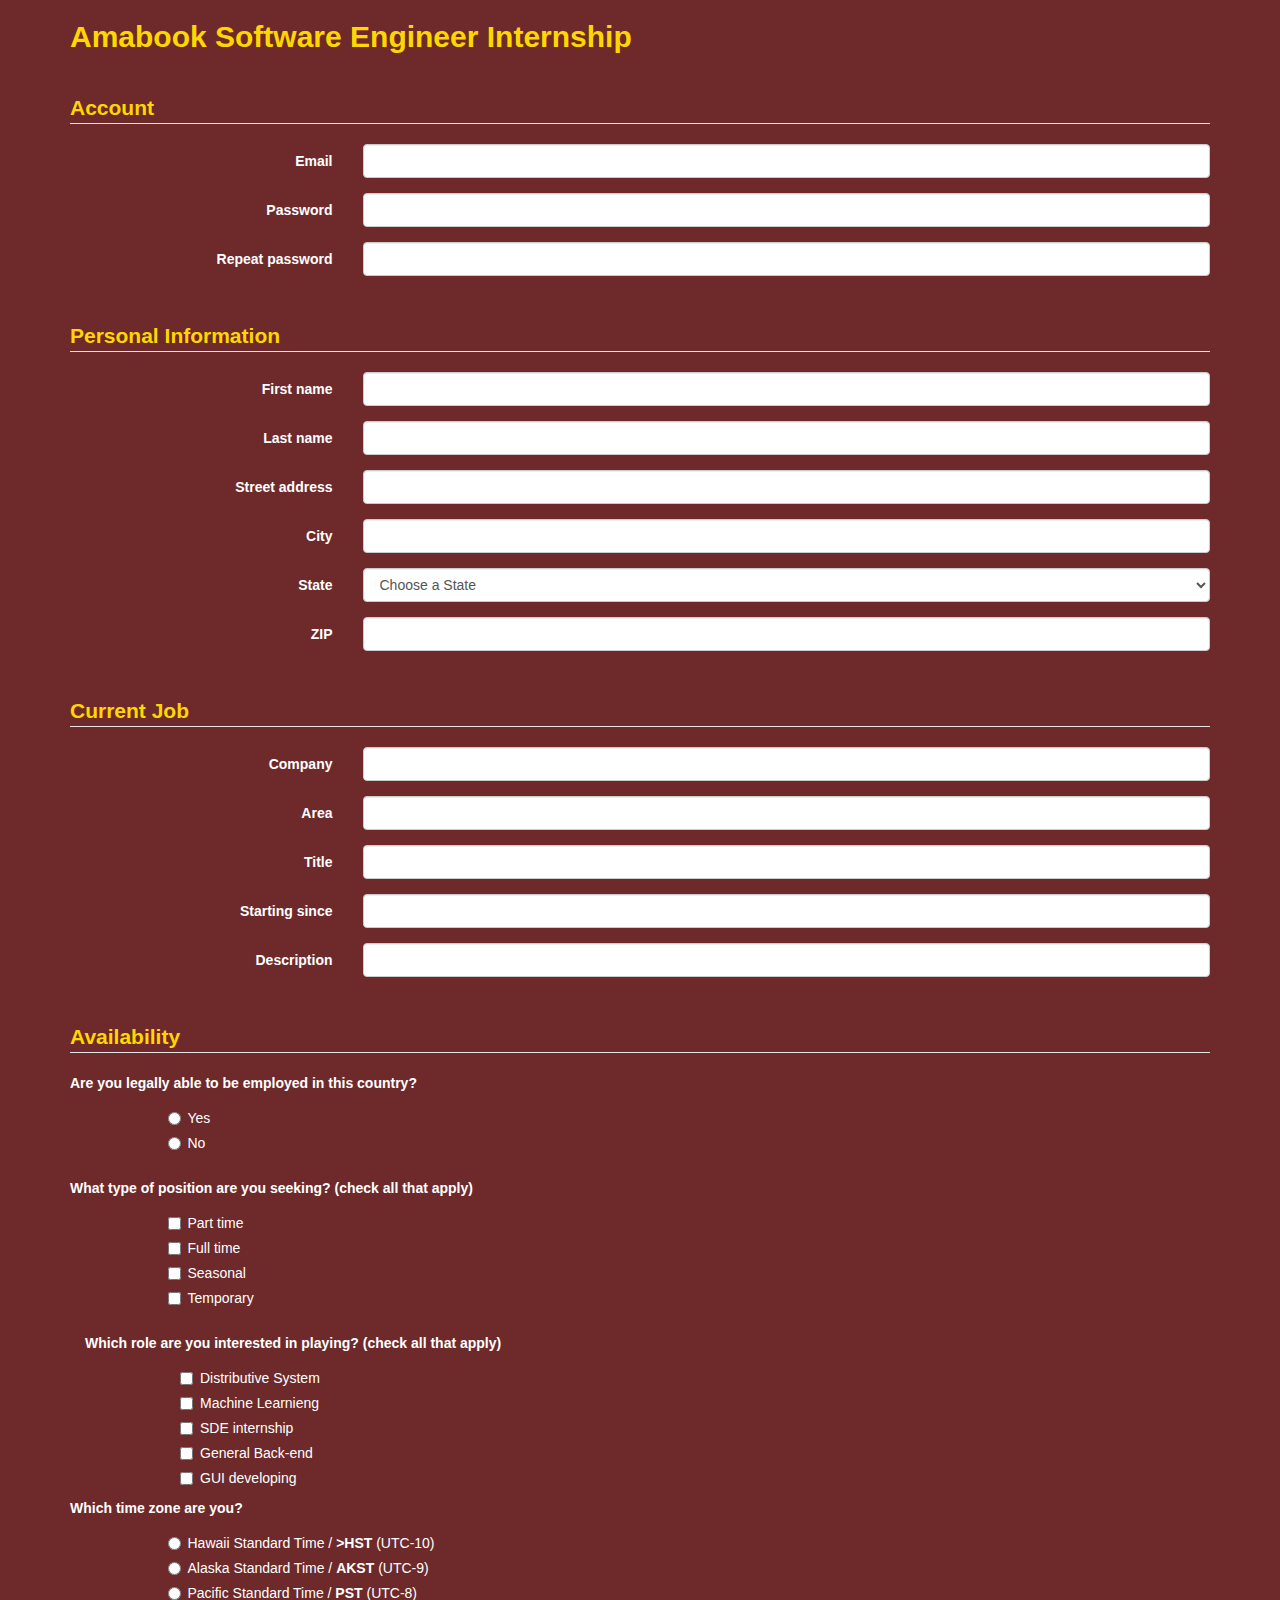
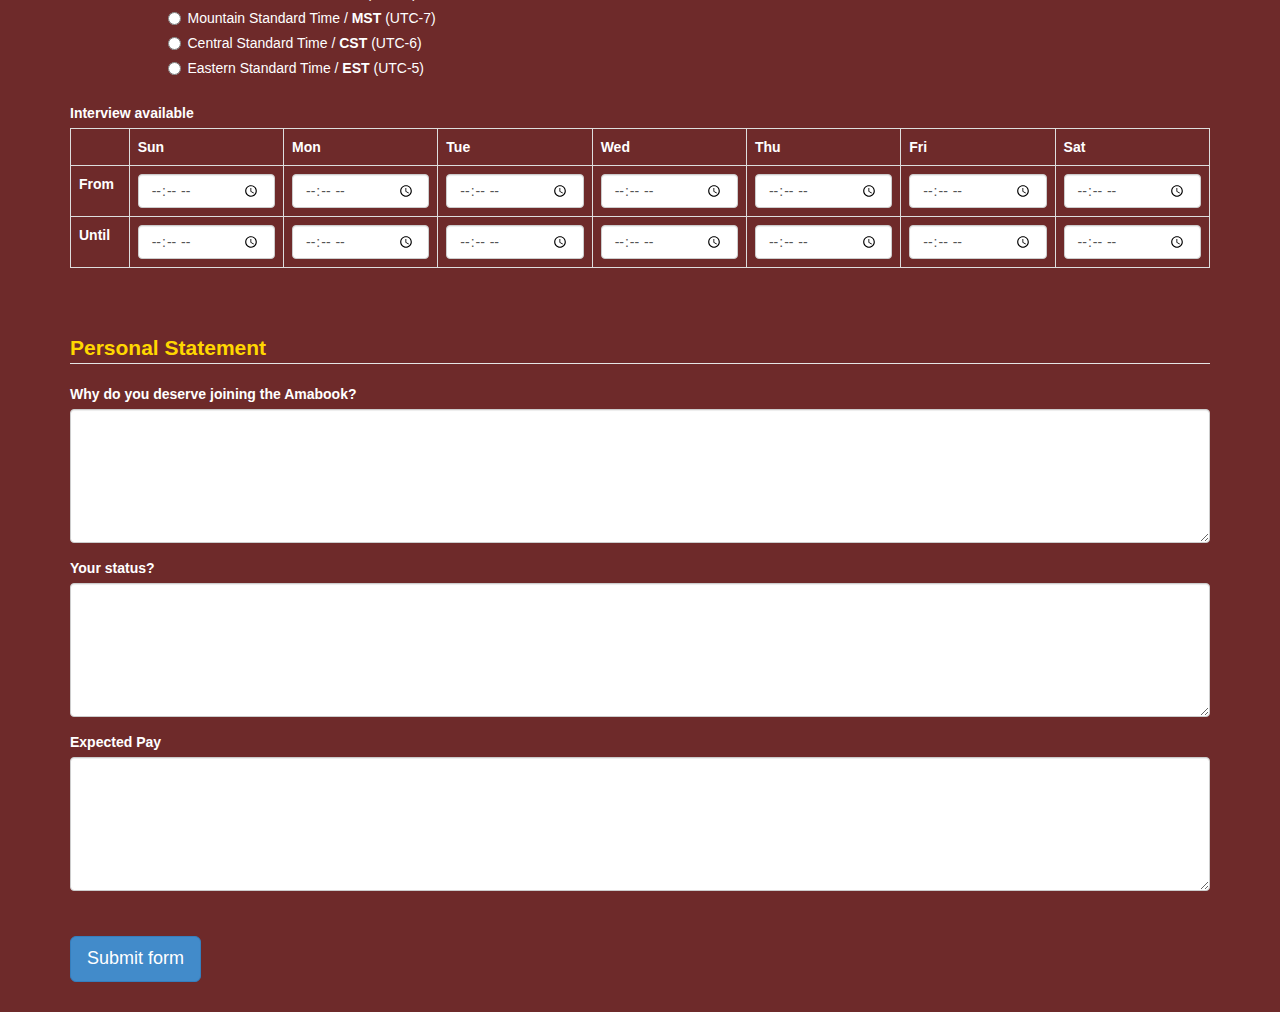
==== jobApplicationForm.html @ 8588e21a "Add files via upload" ====
<!DOCTYPE html>
<html>
<head>
	<meta charset="utf-8">
	<meta name="viewport" content="width=device-width, initial-scale=1.0">
	<title>CS:GO Pro League Application</title>
	<link href="jobApplicationForm.css" rel="stylesheet">
</head>
<body>
<div class="container">

<h2>Amabook Software Engineer Internship</h2>

<p>&nbsp;</p>

<form role="form" action="http://gclass.alexburner.com/formtest.php" method="post">

	<fieldset class="form-horizontal" >
		<legend>Account</legend>
		<div class="form-group">
			<label class="col-sm-3 control-label">Email</label>
			<div class="col-sm-9">
				<input class="form-control" type="text" name="email">
			</div>
		</div>
		<div class="form-group">
			<label class="col-sm-3 control-label">Password</label>
			<div class="col-sm-9">
				<input class="form-control" type="password" name="password">
			</div>
		</div>
		<div class="form-group">
			<label class="col-sm-3 control-label">Repeat password</label>
			<div class="col-sm-9">
				<input class="form-control" type="password" name="repeat_password">
			</div>
		</div>
	</fieldset>

	<p>&nbsp;</p>

	<fieldset class="form-horizontal" >
		<legend>Personal Information</legend>
		<div class="form-group">
			<label class="col-sm-3 control-label">First name</label> <!--first name-->
			<div class="col-sm-9">
				<input class="form-control" type="text" name="firstname">
			</div>
		</div>
		<div class="form-group">
			<label class="col-sm-3 control-label">Last name</label>  <!--last name-->
			<div class="col-sm-9">
				<input class="form-control" type="text" name="lastname">
			</div>
		</div>
		<div class="form-group">
			<label class="col-sm-3 control-label">Street address</label>
			<div class="col-sm-9">
				<input class="form-control" type="text" name="street">
			</div>
		</div>
		<div class="form-group">
			<label class="col-sm-3 control-label">City</label>
			<div class="col-sm-9">
				<input class="form-control" type="text" name="city">
			</div>
		</div>
		<div class="form-group">
			<label class="col-sm-3 control-label">State</label>
			<div class="col-sm-9">
				<select class="form-control" name="state">
					<option value="" selected="true">Choose a State</option>
					<option value="AL">Alabama</option>
					<option value="AK">Alaska</option>
					<option value="AZ">Arizona</option>
					<option value="AR">Arkansas</option>
					<option value="CA">California</option>
					<option value="CO">Colorado</option>
					<option value="CT">Connecticut</option>
					<option value="DE">Delaware</option>
					<option value="DC">District of Columbia</option>
					<option value="FL">Florida</option>
					<option value="GA">Georgia</option>
					<option value="HI">Hawaii</option>
					<option value="ID">Idaho</option>
					<option value="IL">Illinois</option>
					<option value="IN">Indiana</option>
					<option value="IA">Iowa</option>
					<option value="KS">Kansas</option>
					<option value="KY">Kentucky</option>
					<option value="LA">Louisiana</option>
					<option value="ME">Maine</option>
					<option value="MD">Maryland</option>
					<option value="MA">Massachusetts</option>
					<option value="MI">Michigan</option>
					<option value="MN">Minnesota</option>
					<option value="MS">Mississippi</option>
					<option value="MO">Missouri</option>
					<option value="MT">Montana</option>
					<option value="NE">Nebraska</option>
					<option value="NV">Nevada</option>
					<option value="NH">New Hampshire</option>
					<option value="NJ">New Jersey</option>
					<option value="NM">New Mexico</option>
					<option value="NY">New York</option>
					<option value="NC">North Carolina</option>
					<option value="ND">North Dakota</option>
					<option value="OH">Ohio</option>
					<option value="OK">Oklahoma</option>
					<option value="OR">Oregon</option>
					<option value="PA">Pennsylvania</option>
					<option value="RI">Rhode Island</option>
					<option value="SC">South Carolina</option>
					<option value="SD">South Dakota</option>
					<option value="TN">Tennessee</option>
					<option value="TX">Texas</option>
					<option value="UT">Utah</option>
					<option value="VT">Vermont</option>
					<option value="VA">Virginia</option>
					<option value="WA">Washington</option>
					<option value="WV">West Virginia</option>
					<option value="WI">Wisconsin</option>
					<option value="WY">Wyoming</option>
				</select>
			</div>
		</div>
		<div class="form-group">
			<label class="col-sm-3 control-label">ZIP</label>
			<div class="col-sm-9">
				<input class="form-control" type="text" name="zip">
			</div>
		</div>
	</fieldset>

	<p>&nbsp;</p>

	<fieldset class="form-horizontal" > <!--new elements below-->
		<legend>Current Job</legend>
		<div class="form-group">
			<label class="col-sm-3 control-label">Company</label>
			<div class="col-sm-9">
				<input class="form-control" type="text" name="steam_id">
			</div>
		</div>
		<div class="form-group">
			<label class="col-sm-3 control-label">Area</label>
			<div class="col-sm-9">
				<input class="form-control" type="text" name="mm_rnk">
			</div>
		</div>
		<div class="form-group">
			<label class="col-sm-3 control-label">Title</label>
			<div class="col-sm-9">
				<input class="form-control" type="text" name="faceit_id">
			</div>
		</div>
		<div class="form-group">
			<label class="col-sm-3 control-label">Starting since</label>
			<div class="col-sm-9">
				<input class="form-control" type="text" name="fct_elo">
			</div>
		</div>
		<div class="form-group">
			<label class="col-sm-3 control-label">Description</label>
			<div class="col-sm-9">
				<input class="form-control" type="password" name="esea_id">
			</div>
		</div>
		
	</fieldset>

	<p>&nbsp;</p>

	<fieldset>
		<legend>Availability</legend>
		<div class="form-group row">
			<label class="col-sm-12 control-label">Are you legally able to be employed in this country?</label>
			<div class="col-sm-offset-1 col-sm-11">
				<div class="radio">
					<label>
						<input type="radio" name="legal" value="yes">Yes
					</label>
				</div>
				<div class="radio">
					<label>
						<input type="radio" name="legal" value="no">No
					</label>
				</div>
			</div>
		</div>
		<div class="form-group row">
			<label class="col-sm-12 control-label">What type of position are you seeking? (check all that apply)</label>
			<div class="col-sm-offset-1 col-sm-11">
				<div class="checkbox">
					<label>
						<input type="checkbox" name="position_pt" value="parttime">
						Part time
					</label>
				</div>
				<div class="checkbox">
					<label>
						<input type="checkbox" name="position_ft" value="fulltime">
						Full time
					</label>
				</div>
				<div class="checkbox">
					<label>
						<input type="checkbox" name="position_sl" value="seasonal">
						Seasonal
					</label>
				</div>
				<div class="checkbox">
					<label>
						<input type="checkbox" name="position_tp" value="temporary">
						Temporary
					</label>
				</div>
			</div>
		</div>
		<label class="col-sm-12 control-label">Which role are you interested in playing? (check all that apply)</label> <!--roles-->
			<div class="col-sm-offset-1 col-sm-11">
				<div class="checkbox">
					<label>
						<input type="checkbox" name="role_et" value="Entry Fragger">
						Distributive System
					</label>
				</div>
				<div class="checkbox">
					<label>
						<input type="checkbox" name="role_sp" value="Support">
						Machine Learnieng
					</label>
				</div>
				<div class="checkbox">
					<label>
						<input type="checkbox" name="role_igl" value="In Game Leader / IGL">
						SDE internship
					</label>
				</div>
				<div class="checkbox">
					<label>
						<input type="checkbox" name="role_lk" value="lurker">
						General Back-end
					</label>
				</div>
				<div class="checkbox">
					<label>
						<input type="checkbox" name="role_awp" value="awper">
						GUI developing
					</label>
				</div>
			</div>
		<div class="form-group row"> 	<!--time zone-->
			<label class="col-sm-12 control-label">Which time zone are you?</label>
			<div class="col-sm-offset-1 col-sm-11">
				<div class="radio">
					<label>
						<input type="radio" name="legal" value="utc-10">Hawaii Standard Time / <b>>HST</b> (UTC-10)
					</label>
				</div>
				<div class="radio">
					<label>
						<input type="radio" name="legal" value="utc-9">Alaska Standard Time / <b>AKST</b> (UTC-9)
					</label>
				</div>
				<div class="radio">
					<label>
						<input type="radio" name="legal" value="utc-8">Pacific Standard Time / <b>PST</b> (UTC-8)
					</label>
				</div>
				<div class="radio">
					<label>
						<input type="radio" name="legal" value="utc-7">Mountain Standard Time / <b>MST</b> (UTC-7)
					</label>
				</div>
				<div class="radio">
					<label>
						<input type="radio" name="legal" value="utc-6">Central Standard Time / <b>CST</b> (UTC-6)
					</label>
				</div>
				<div class="radio">
					<label>
						<input type="radio" name="legal" value="utc-5">Eastern Standard Time / <b>EST</b> (UTC-5)
					</label>
				</div>
			</div>
		</div>
		<div class="form-group row">
			<label class="col-sm-12 control-label">Interview available</label>
			<div class="col-sm-12">
				<table class="table table-bordered">
					<tr>
						<td></td>
						<th>Sun</th>
						<th>Mon</th>
						<th>Tue</th>
						<th>Wed</th>
						<th>Thu</th>
						<th>Fri</th>
						<th>Sat</th>
					</tr>
					<tr>
						<th>From</th>
						<td><input class="form-control" type="time" name="su_from"></td>
						<td><input class="form-control" type="time" name="mo_from"></td>
						<td><input class="form-control" type="time" name="tu_from"></td>
						<td><input class="form-control" type="time" name="we_from"></td>
						<td><input class="form-control" type="time" name="th_from"></td>
						<td><input class="form-control" type="time" name="fr_from"></td>
						<td><input class="form-control" type="time" name="sa_from"></td>
					</tr>
					<tr>
						<th>Until</th>
						<td><input class="form-control" type="time" name="su_until"></td>
						<td><input class="form-control" type="time" name="mo_until"></td>
						<td><input class="form-control" type="time" name="tu_until"></td>
						<td><input class="form-control" type="time" name="we_until"></td>
						<td><input class="form-control" type="time" name="th_until"></td>
						<td><input class="form-control" type="time" name="fr_until"></td>
						<td><input class="form-control" type="time" name="sa_until"></td>
					</tr>
				</table>
			</div>
		</div>
	</fieldset>

	<p>&nbsp;</p>

	<fieldset>
		<legend>Personal Statement</legend>
		<div class="form-group">
			<label class="control-label">Why do you deserve joining the Amabook?</label>
			<textarea class="form-control" name="deserve" rows="6"></textarea>
		</div>
		<div class="form-group">
			<label class="control-label">Your status?</label>
			<textarea class="form-control" name="project" rows="6"></textarea>
		</div>
		<div class="form-group">
			<label class="control-label">Expected Pay</label>
			<textarea class="form-control" name="project" rows="6"></textarea>
		</div>
	</fieldset>

	<p>&nbsp;</p>

	<input class="btn btn-primary btn-lg" type="submit" value="Submit form">

	<p>&nbsp;</p>

</form>
</div><!-- close .container -->
</body>
<style>
	body {
		background-image: url(11111.jpg);
	}
	
	fieldset {
		color: white;
	}
	
	h2 {
		color: gold;
		font-weight: bold;
	}
	
	legend {
		color: gold;
		font-weight: bold;
	}
	</style>
</html>
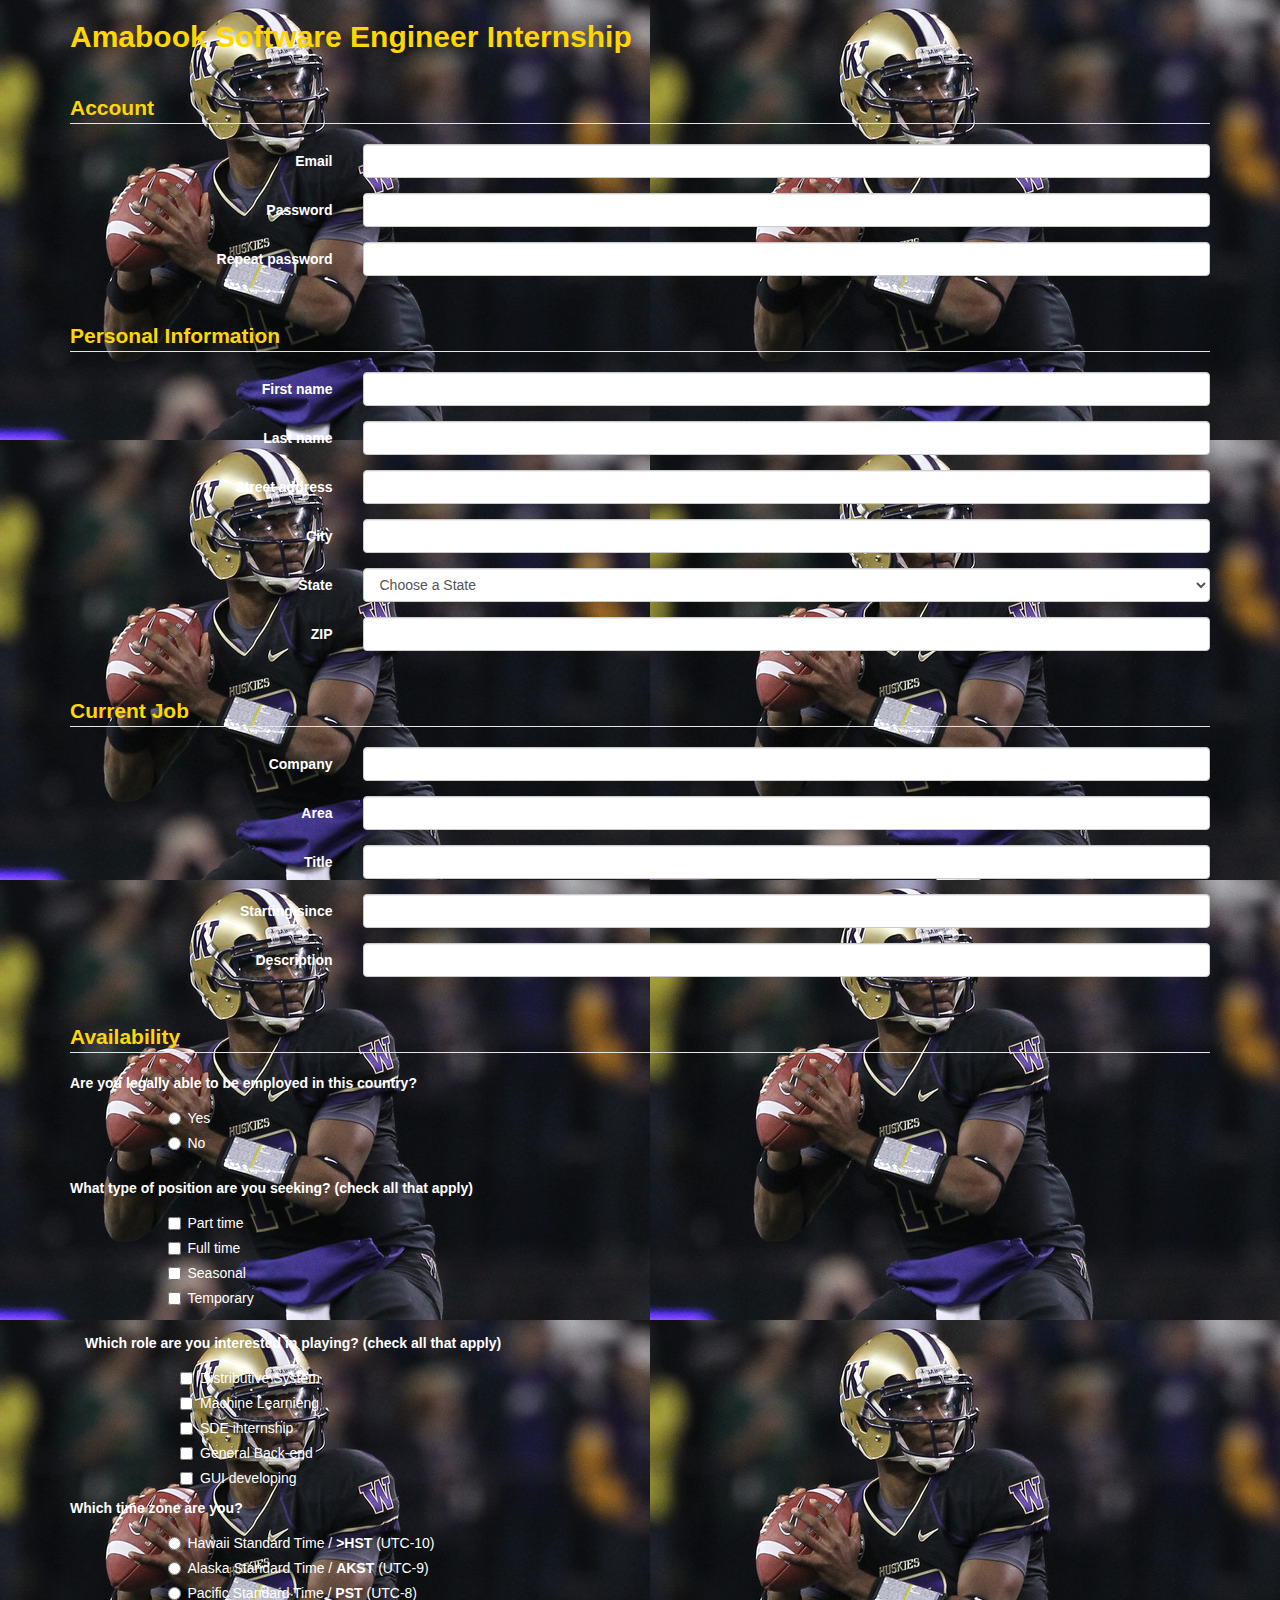
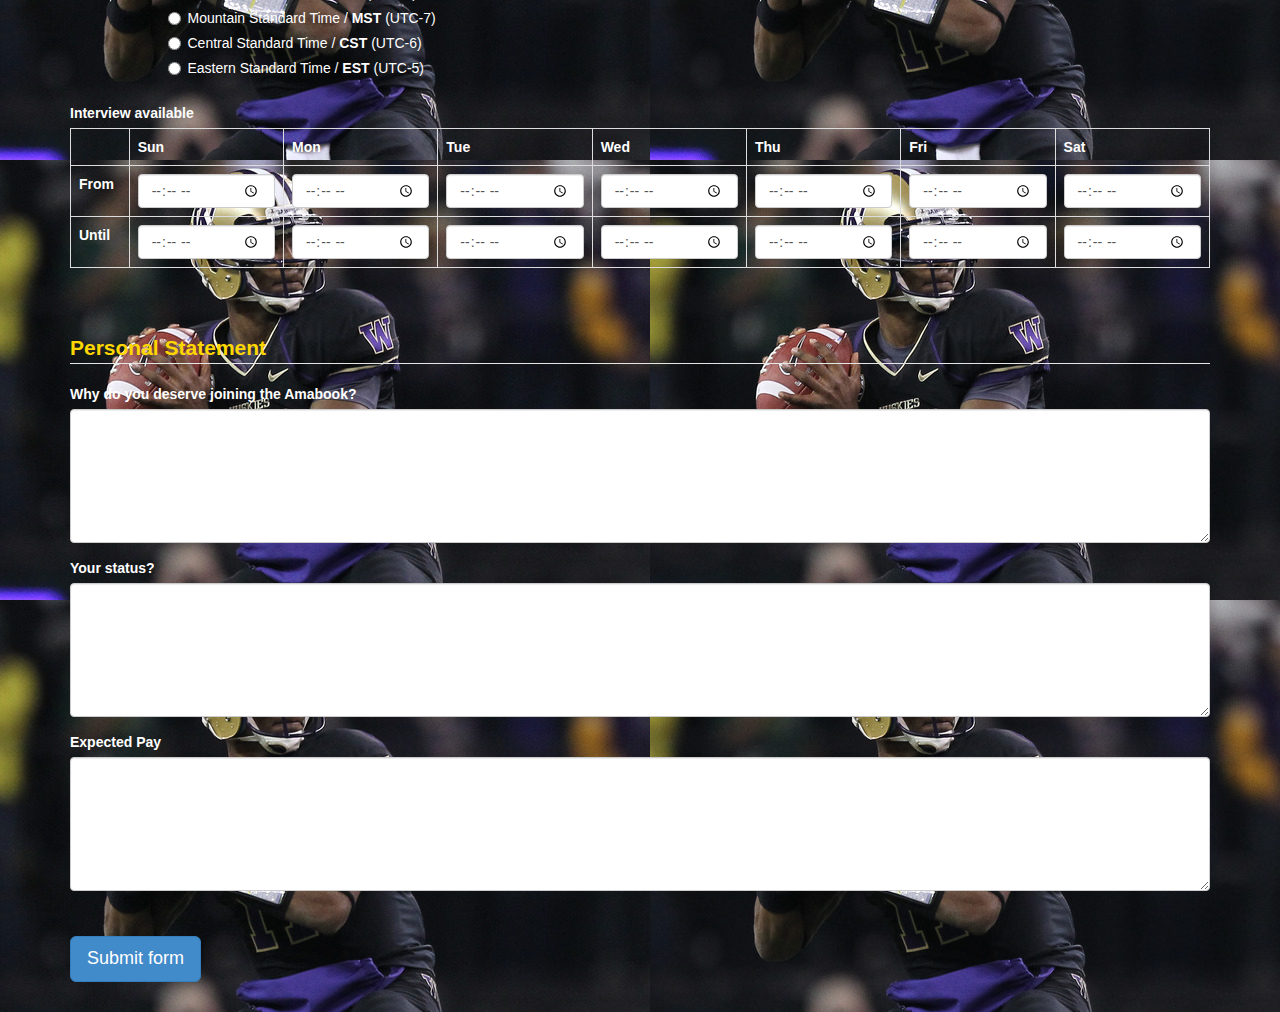
==== commit a4257f54: "Add files via upload" ====
--- a/jobApplicationForm.html
+++ b/jobApplicationForm.html
@@ -353,7 +353,7 @@
 </body>
 <style>
 	body {
-		background-image: url(11111.jpg);
+		background-image: url('price.jpg');
 	}
 	
 	fieldset {
